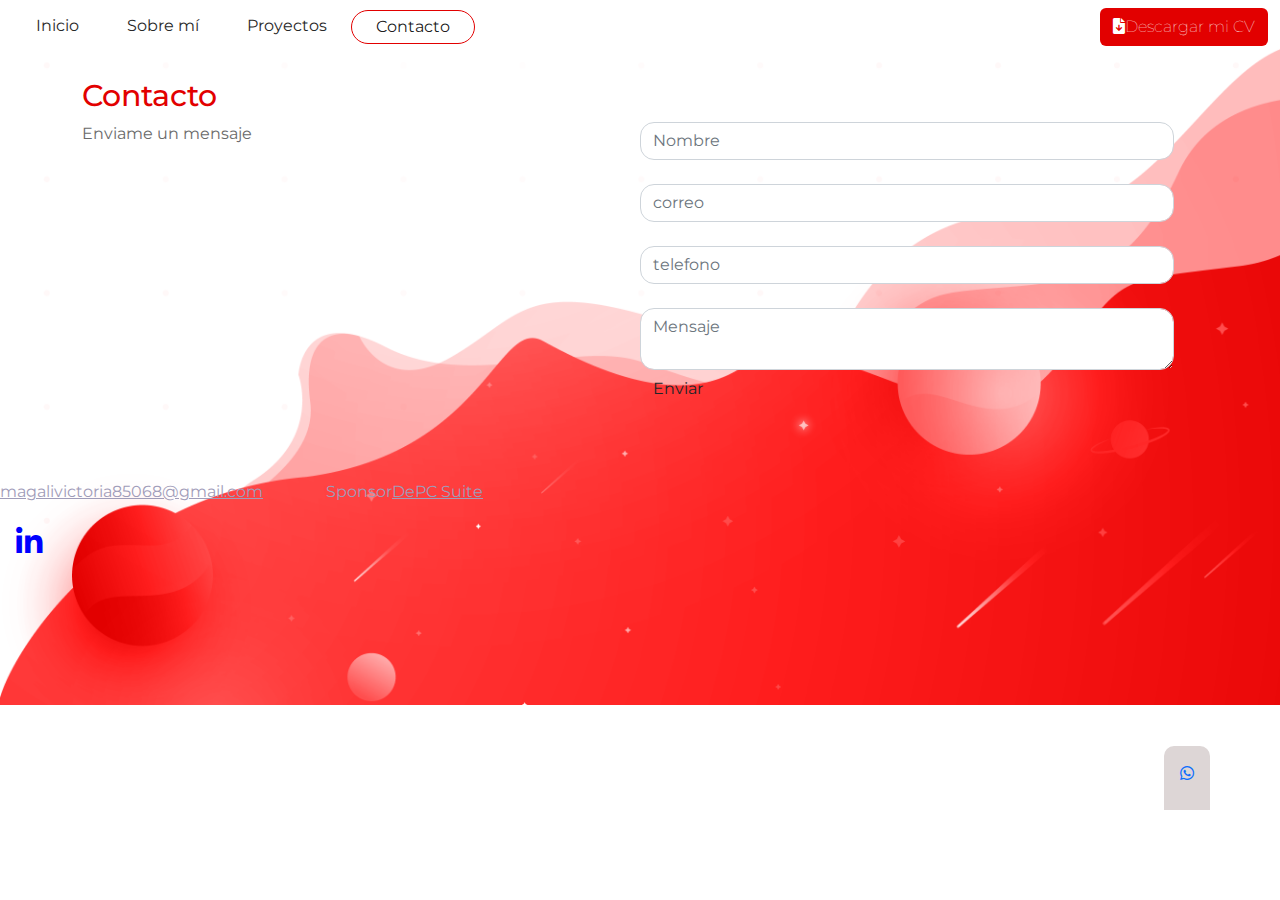
==== Contacto.html @ 8c3a299f "first commit" ====
<!DOCTYPE html>
<html lang="es">

<head>
    <meta charset="UTF-8">
    <meta http-equiv="X-UA-Compatible" content="IE=edge">
    <meta name="viewport" content="width=device-width, initial-scale=1.0">
    <title>Contacto</title>
    <link rel="stylesheet" href="css/fontawesome/css/all.min.css">
    <link rel="stylesheet" href="css/fontawesome/css/fontawesome.min.css">
    <link rel="stylesheet" href="css/bootstrap/css/bootstrap.min.css">
    <script src="css/bootstrap/js/bootstrap.bundle.min.js"></script>
    <link rel="stylesheet" href="css/estilos.css">

</head>

<body id="contacto">
    <header class="conteiner">
        <nav class="navbar navbar-expand-md  mb-4">
            <div class="container-fluid">
            
                <button class="navbar-toggler" type="button" data-bs-toggle="collapse" data-bs-target="#navbarCollapse"
                    aria-controls="navbarCollapse" aria-expanded="false" aria-label="Toggle navigation">
                    <span class="navbar-toggler-icon"></span>
                    <i class="fa-solid fa-bars"></i>
                </button>
                <div class="collapse navbar-collapse" id="navbarCollapse">
                    <ul class="navbar-nav me-auto mb-2 mb-md-0">
                        <li class="nav-item ">
                            <a class="nav-link py-1 px-3 px-sm-4" aria-current="page" href="index.html">Inicio</a>
                        </li>
                        <li class="nav-item">
                            <a class="nav-link py-1 px-3 px-sm-4" aria-current="page" href="sobre-mi.html">Sobre mí</a>
                        </li>
                        <li class="nav-item ">
                            <a class="nav-link py-1 px-3 px-sm-4" href="proyectos.html">Proyectos</a>
                        </li>
                        <li class="nav-item">
                            <a class="nav-link active py-1 px-3 px-sm-4" href="contacto.html">Contacto</a>
                        </li>
                    </ul>
                    <div class="d-flex">
                       
                        <a class="btn btn-rojo" type="submit"><i class="fa-solid fa-file-arrow-down"></i>Descargar mi CV</a>
                    </div>
                </div>
            </div>
        </nav>

    </header>
    <main class="container">
        <div class="row">
        <div class="col-12">
        <h1>Contacto</h1>
    </div>
    <div class="row">
        <div class="col-12 col-sm-6">
            <p>Enviame un mensaje</p>

        </div>
        <div class="col-12 col-sm-6">
<form action="" method="POST">
  <div class="mb-4">
    <input type="text" name="txtnombre" id="txtnombre" placeholder="Nombre" class="form-control">
    </div>
    <div class="mb-4">
   <input type="email" name="txtcorreo" id="txtcorreo" placeholder="correo" class="form-control">
</div>
<div class="mb-4">
    <input type="tel" name="txttelefono" id="txttelefono" placeholder="telefono" class="form-control" >
</div>
<div class="mb-4">
    <textarea name="txtMensaje" id="txtMensaje" placeholder="Mensaje" class="form-control"></textarea>
    <div class="mb-4">
        <button type="submit" id="btnenviar" name="btnenviar" class="btn"> Enviar</button>
    </div>
</div>
</form>
        </div>
    </div>
    </main>
    <footer class="conteiner mt-5">
        <div class="row">
        <div class="col-3"><a href="mailto:magalivictoria85068@gmail.com">magalivictoria85068@gmail.com</a></div>
        <div class="col-3">Sponsor<a href="https://www.depsuite.com">DePC Suite</a></div>
        
    </footer>
    <div class="linkedin-in pt-3 pb-4 px-3">
        
        <i class="fa-brands fa-linkedin-in"></i></div>  
<div class="whatssap pt-3 pb-4 px-3">
    <a href="https://api.whatsapp.com/send?phone=541149172867">
    <i class="fa-brands fa-whatsapp"></i></a>
</div>

</body>

</html>
---- css/estilos.css ----
@import url('https://fonts.googleapis.com/css2?family=Montserrat:ital,wght@0,100;0,200;0,300;0,400;0,500;0,600;0,700;0,800;0,900;1,100;1,200;1,300;1,400;1,500;1,600;1,700;1,800;1,900&display=swap');
body {
    font-family: 'Montserrat', sans-serif;}

#contacto{
 background-image: url(../images/fondo-contacto.png);
background-repeat: no-repeat;
background-size: 100%;
}
#proyectos{
    background-image: url(../images/fondo-proyectos.png);
   background-repeat: no-repeat;
   background-size: 100%;
   }
h1{
   color: #e20000;
   font-size: 30px; 
   }
p {
    color: #6a6a6a;
    font-size: 16px 

}
.form-control{
    
border-radius:14px;
}

.btn-blanco {
    background-color: rgb(255, 253, 253);
    font-family: Cambria, Cochin, Georgia, Times, 'Times New Roman', serif;
    border-radius: 20px;
}
.btn-rojo{
    background-color: #e20000;
    color: white !important;
    font-weight: 100;
}
.btn-rojo:hover {
    color: white;
    background-color: #370a6d;
}

nav .nav-link
{color: #282828;
}

nav .active {
    border: 1px solid #e20000;
    border-radius: 25px ;
}
.proyecto h2{
    font-size: 16px;
    color: white;
    text-transform: uppercase;
    background-color: #e20000;
 }
 .proyecto {
     border: 1px solid #6a6a6a;
     background-color: white;
 }
 .proyecto p {
     font-size: 14px;}

.proyecto a { 
    color: #e20000;
}
footer, footer a {
    color: #9f9cb9;
font-weight: 200px;}

footer .fa-github {
    font-size: 30px;
    color: white;

}
footer .fa-linkedin-in
{
    color: #ff4a49;
    background-color: white;
    font-size: 20px;
    border: 0px;
    height: 32px;
    width: 32px;
    text-align: center;
}
.whatssap {
    position: fixed;
    right: 70px;
    bottom: 10%;
    background-color: #ddd6d6;
    border-top-left-radius: 10px;
    border-top-right-radius: 10px;

}
.fa-whatssap {
    font-size: 50px;

}

@media (max-width:750 px) /*para movil*/
{
    #contacto {
        background-image: url(/images/fondo-proyectos.png);
        background-repeat: no-repeat;
        background-size: 100%;
}
}
.linkedin-in {
    font-size: 30px;
    color: blue;
}
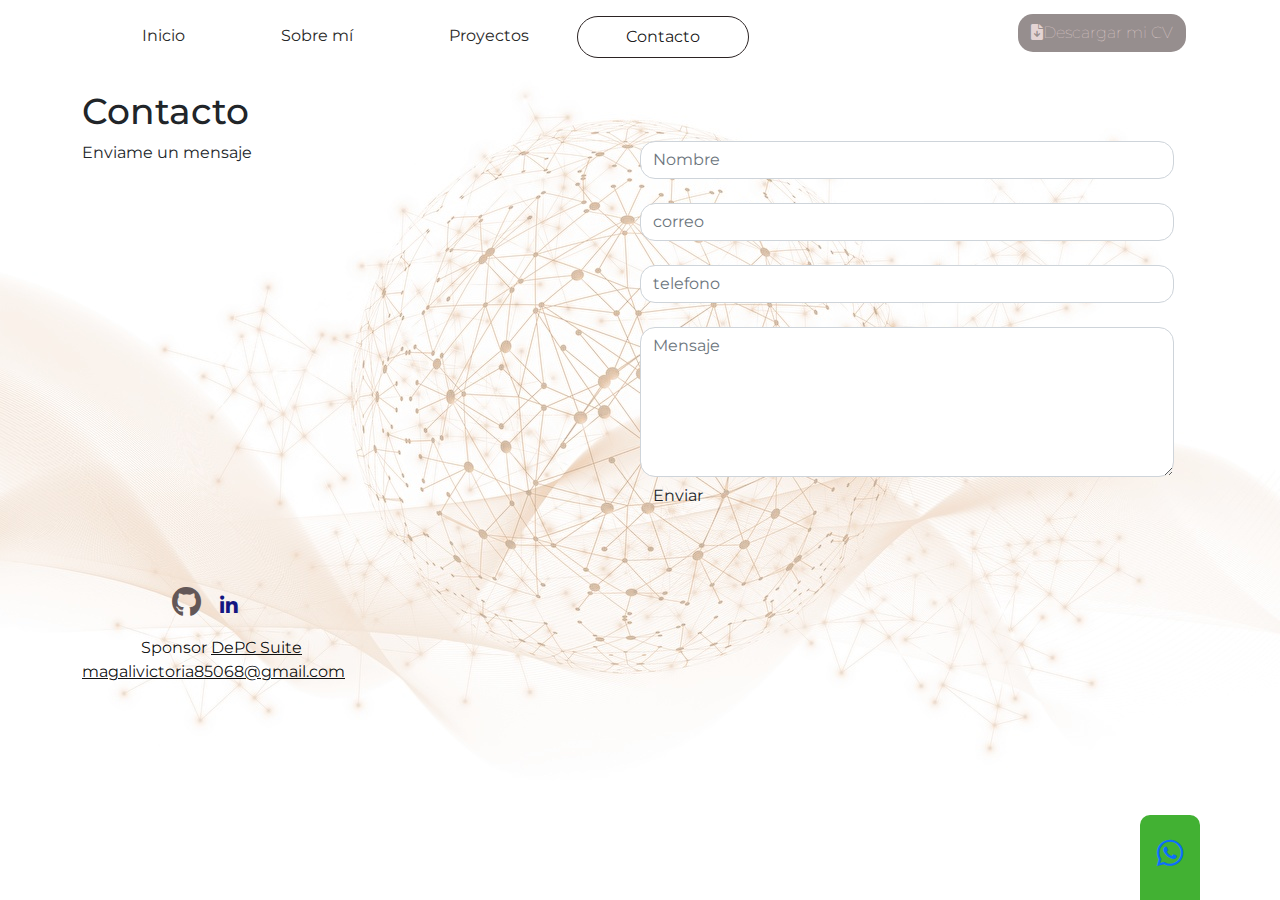
==== commit 6137907e: "cambios" ====
--- a/Contacto.html
+++ b/Contacto.html
@@ -15,83 +15,97 @@
 </head>
 
 <body id="contacto">
-    <header class="conteiner">
+    <header class="container">
         <nav class="navbar navbar-expand-md  mb-4">
             <div class="container-fluid">
-            
+
                 <button class="navbar-toggler" type="button" data-bs-toggle="collapse" data-bs-target="#navbarCollapse"
                     aria-controls="navbarCollapse" aria-expanded="false" aria-label="Toggle navigation">
                     <span class="navbar-toggler-icon"></span>
                     <i class="fa-solid fa-bars"></i>
                 </button>
                 <div class="collapse navbar-collapse" id="navbarCollapse">
-                    <ul class="navbar-nav me-auto mb-2 mb-md-0">
+                    <ul class="navbar-nav me-auto mb-2 mb-md-0 mt-2">
                         <li class="nav-item ">
-                            <a class="nav-link py-1 px-3 px-sm-4" aria-current="page" href="index.html">Inicio</a>
+                            <a class="nav-link px-5 py-2 " aria-current="page" href="index.html">Inicio</a>
+
                         </li>
                         <li class="nav-item">
-                            <a class="nav-link py-1 px-3 px-sm-4" aria-current="page" href="sobre-mi.html">Sobre mí</a>
+                            <a class="nav-link px-5 py-2" aria-current="page" href="sobre-mi.html">Sobre mí</a>
                         </li>
                         <li class="nav-item ">
-                            <a class="nav-link py-1 px-3 px-sm-4" href="proyectos.html">Proyectos</a>
+                            <a class="nav-link px-5 py-2" href="proyectos.html">Proyectos</a>
                         </li>
                         <li class="nav-item">
-                            <a class="nav-link active py-1 px-3 px-sm-4" href="contacto.html">Contacto</a>
+                            <a class="nav-link active px-5 py-2" href="contacto.html">Contacto</a>
                         </li>
                     </ul>
                     <div class="d-flex">
-                       
-                        <a class="btn btn-rojo" type="submit"><i class="fa-solid fa-file-arrow-down"></i>Descargar mi CV</a>
+
+                        <a class="btn btn-rojo" type="submit"><i class="fa-solid fa-file-arrow-down"></i>Descargar mi
+                            CV</a>
                     </div>
                 </div>
             </div>
         </nav>
-
     </header>
     <main class="container">
         <div class="row">
-        <div class="col-12">
-        <h1>Contacto</h1>
+            <div class="col-12">
+                <h1>Contacto</h1>
+            </div>
+            <div class="row">
+                <div class="col-12 col-sm-6">
+                    <p>Enviame un mensaje</p>
+
+                </div>
+                <div class="col-12 col-sm-6">
+                    <form action="" method="POST">
+                        <div class="mb-4">
+                            <input type="text" name="txtnombre" id="txtnombre" placeholder="Nombre"
+                                class="form-control">
+                        </div>
+                        <div class="mb-4">
+                            <input type="email" name="txtcorreo" id="txtcorreo" placeholder="correo"
+                                class="form-control">
+                        </div>
+                        <div class="mb-4">
+                            <input type="tel" name="txttelefono" id="txttelefono" placeholder="telefono"
+                                class="form-control">
+                        </div>
+                        <div class="mb-4">
+                            <textarea name="txtMensaje" id="txtMensaje" placeholder="Mensaje"
+                                class="form-control"></textarea>
+                            <div class="mb-4">
+                                <button type="submit" id="btnenviar" name="btnenviar" class="btn"> Enviar</button>
+                            </div>
+                        </div>
+                    </form>
+                </div>
+            </div>
+    </main>
+    <footer class="container mt-5">
+        <div class="row mt-5 pb-3">
+            <div class="col-12 col-sm-3 text-center text-sm-start">
+                <a href="https://github.com" target="_blank" title="Github">
+                    <i class="fab fa-github"></i></a>
+                    <a href="https://www.linkedin.com/in/magali-fernandez-60a207210/" target="_blank" title="Linkedin"><i
+                        class="fab fa-linkedin-in"></i></a>
+            </div>
+        </div>
+        <div class="col-12 col-sm-3 text-center text-sm-start pt-2 p-sm-0"><strong>Sponsor</strong> 
+            <a href="https://www.depsuite.com"><strong>DePC Suite</strong></a>
+        </div>
+        <div class="col-12 col-sm-3 text-sm-start pt-2 p-sm-0">
+            <a href="mailto:magalivictoria85068@gmail.com"><strong>magalivictoria85068@gmail.com</strong> </a>
+        </div>
+        </div>
+    </footer>
+    <div class="whatsapp pt-3 pb-4 px-3">
+        <a href="https://api.whatsapp.com/send?phone=541149172867">
+            <i class="fa-brands fa-whatsapp"></i></a>
     </div>
-    <div class="row">
-        <div class="col-12 col-sm-6">
-            <p>Enviame un mensaje</p>
 
-        </div>
-        <div class="col-12 col-sm-6">
-<form action="" method="POST">
-  <div class="mb-4">
-    <input type="text" name="txtnombre" id="txtnombre" placeholder="Nombre" class="form-control">
-    </div>
-    <div class="mb-4">
-   <input type="email" name="txtcorreo" id="txtcorreo" placeholder="correo" class="form-control">
-</div>
-<div class="mb-4">
-    <input type="tel" name="txttelefono" id="txttelefono" placeholder="telefono" class="form-control" >
-</div>
-<div class="mb-4">
-    <textarea name="txtMensaje" id="txtMensaje" placeholder="Mensaje" class="form-control"></textarea>
-    <div class="mb-4">
-        <button type="submit" id="btnenviar" name="btnenviar" class="btn"> Enviar</button>
-    </div>
-</div>
-</form>
-        </div>
-    </div>
-    </main>
-    <footer class="conteiner mt-5">
-        <div class="row">
-        <div class="col-3"><a href="mailto:magalivictoria85068@gmail.com">magalivictoria85068@gmail.com</a></div>
-        <div class="col-3">Sponsor<a href="https://www.depsuite.com">DePC Suite</a></div>
-        
-    </footer>
-    <div class="linkedin-in pt-3 pb-4 px-3">
-        
-        <i class="fa-brands fa-linkedin-in"></i></div>  
-<div class="whatssap pt-3 pb-4 px-3">
-    <a href="https://api.whatsapp.com/send?phone=541149172867">
-    <i class="fa-brands fa-whatsapp"></i></a>
-</div>
 
 </body>
 
--- a/css/estilos.css
+++ b/css/estilos.css
@@ -1,29 +1,88 @@
 @import url('https://fonts.googleapis.com/css2?family=Montserrat:ital,wght@0,100;0,200;0,300;0,400;0,500;0,600;0,700;0,800;0,900;1,100;1,200;1,300;1,400;1,500;1,600;1,700;1,800;1,900&display=swap');
+
 body {
-    font-family: 'Montserrat', sans-serif;}
-
-#contacto{
- background-image: url(../images/fondo-contacto.png);
-background-repeat: no-repeat;
-background-size: 100%;
-}
-#proyectos{
-    background-image: url(../images/fondo-proyectos.png);
-   background-repeat: no-repeat;
-   background-size: 100%;
-   }
+    font-family: 'Montserrat', sans-serif;
+    margin: 0px;
+    
+}
+p{
+    font-size: 16px;
+}
 h1{
-   color: #e20000;
-   font-size: 30px; 
-   }
-p {
-    color: #6a6a6a;
-    font-size: 16px 
-
-}
-.form-control{
-    
-border-radius:14px;
+    font-size: 36px;
+}
+h3{
+    font-size: 14px;
+    font-weight: 300;
+}
+input, textarea, .btn {
+    border-radius: 15px !important;
+}
+textarea{
+    height: 150px;
+}
+nav .nav-link{
+    color: #282828;
+}
+nav .active{
+    border: 1px solid #E20000;
+    border-radius: 20px;
+}
+#contacto, #inicio {
+    background-image: url(../images/Imagenweb.webp.jpg);
+    background-repeat: no-repeat;
+   background-size: cover;
+}
+
+
+
+#proyectos {
+    background-image: url(../images/int_.jpg);
+    background-repeat: no-repeat;
+    background-size: 100%;
+}
+
+
+#sobre-mi {
+    background-image: url(../images/Imagenweb.webp.jpg);
+    background-repeat: no-repeat;
+    background-size: 100%;
+}
+
+
+
+.text-center {
+    text-align: center !important;
+}
+
+#inicio .input-home p {
+    color: rgb(0, 0, 0);
+    font-size: 17px;
+    border: 1px solid rgb(0, 0, 0);
+    border-radius: 50px;
+    font-weight: 600;
+}
+
+#inicio .div-aro{
+    height: 410px;
+}#inicio .aro{
+    height: 400px;
+}
+#inicio .aro:hover{
+    height: 410px;
+}
+#inicio .input-home p{
+    color:rgb(7, 3, 3);
+    font-size: 17px;
+    border: 1px solid rgb(0, 0, 0);
+    border-radius: 50px;
+    font-weight: 600;
+}
+
+
+.form-control {
+
+    border-radius: 14px;
 }
 
 .btn-blanco {
@@ -31,82 +90,154 @@
     font-family: Cambria, Cochin, Georgia, Times, 'Times New Roman', serif;
     border-radius: 20px;
 }
-.btn-rojo{
-    background-color: #e20000;
-    color: white !important;
+
+.btn-rojo {
+    background-color: #968e8e;
+    color: rgb(228, 212, 212) !important;
     font-weight: 100;
 }
+
 .btn-rojo:hover {
     color: white;
     background-color: #370a6d;
 }
 
-nav .nav-link
-{color: #282828;
+nav .nav-link {
+    color: #282828;
 }
 
 nav .active {
-    border: 1px solid #e20000;
-    border-radius: 25px ;
-}
-.proyecto h2{
+    border: 1px solid #2b2323;
+    border-radius: 25px;
+}
+
+#proyectos .card p{
+    height: 90px
+}
+#proyectos footer, #proyectos footer a, #sobre-mi footer, #sobre-mi footer a{
+    color: #000000;
+}
+#proyectos footer .fa-github, #sobre-mi footer .fa-github{
+    font-size: 30px;
+    color: #1f1313;
+}
+
+#proyectos h2{
     font-size: 16px;
-    color: white;
     text-transform: uppercase;
-    background-color: #e20000;
- }
- .proyecto {
-     border: 1px solid #6a6a6a;
-     background-color: white;
- }
- .proyecto p {
-     font-size: 14px;}
-
-.proyecto a { 
-    color: #e20000;
-}
-footer, footer a {
-    color: #9f9cb9;
-font-weight: 200px;}
-
-footer .fa-github {
+    color: rgb(44, 38, 38);
+    padding: 0px;
+    margin: 0px;
+}
+#proyectos p{
+    font-size: 14px;
+}
+#proyectos img{
+    height: 177px;
+}
+
+
+footer, footer a{
+    color: rgba(0, 0, 0, 0.932);
+    font-weight: 100;
+   
+}
+footer .fa-github{
     font-size: 30px;
-    color: white;
-
-}
-footer .fa-linkedin-in
-{
-    color: #ff4a49;
-    background-color: white;
+    color: rgb(99, 87, 87);
+}
+footer .fa-linkedin-in{
+    color: #131581;
     font-size: 20px;
     border: 0px;
     height: 32px;
     width: 32px;
     text-align: center;
-}
-.whatssap {
-    position: fixed;
-    right: 70px;
-    bottom: 10%;
-    background-color: #ddd6d6;
+    padding: 8px 0 0 0;
+    border-radius: 80px;
+    margin: 0 8px;
+}
+.whatsapp {
+    background-color: #42b133;
+    color: white;
+    width: 60px;
     border-top-left-radius: 10px;
     border-top-right-radius: 10px;
-
-}
-.fa-whatssap {
-    font-size: 50px;
-
-}
-
-@media (max-width:750 px) /*para movil*/
-{
-    #contacto {
-        background-image: url(/images/fondo-proyectos.png);
+    font-size: 30px;
+    text-align: center;
+    padding: 8px 0 15px 0;
+    right: 80px;
+    position: fixed;
+    bottom: 0px;
+}
+
+@media (max-width: 750px) /*para movil*/ {
+    #inicio {
+        background-image: url(../images/Imagenweb.webp.jpg);
         background-repeat: no-repeat;
-        background-size: 100%;
-}
-}
-.linkedin-in {
-    font-size: 30px;
-    color: blue;
-}+        background-size: cover;
+    }
+    #inicio .input-home p {
+        color: #382121;
+        border: 1px solid #574c4c;
+    }
+}
+
+
+.stack {
+    background: linear-gradient(to right, rgb(116, 106, 105) 0%, rgb(185, 185, 185) 47%, rgb(105, 99, 98) 70%, rgb(94, 86, 85) 100%);
+    box-sizing: border-box;
+}
+
+#idiomas .card{
+    background-color: #887f92;
+    border-radius: 15px;
+    padding: 40px 0;
+}
+
+#idiomas{
+    background-color: #eee;
+}
+#idiomas h2{
+    font-size: 16px;
+    font-weight: 600px;
+    color: #370a6d;
+
+}
+#idiomas ul{
+    padding: 0px;
+    font-size: 14px;
+    color: #282828;
+    list-style-type: none;
+}
+#idiomas {
+    font-size: 80px;
+    color: rgb(212, 207, 207);
+}
+
+#sobre-mi .card {
+    height: 182px;
+}
+
+
+ #formacion h2 {
+     font-weight: 400;
+     font-size: 24px
+ }
+ #formacion h2, #formacion h4{
+     color: #fff7f7;
+ }
+ #formacion h3{
+     color: #6A6A6A;
+     font-size: 18px;
+     font-weight: 600;
+ 
+ }
+  #formacion h4{
+     font-size: 17px;
+     
+ }
+ #formacion h5{
+     color: #6A6A6A;
+     font-size: 14px;
+ }